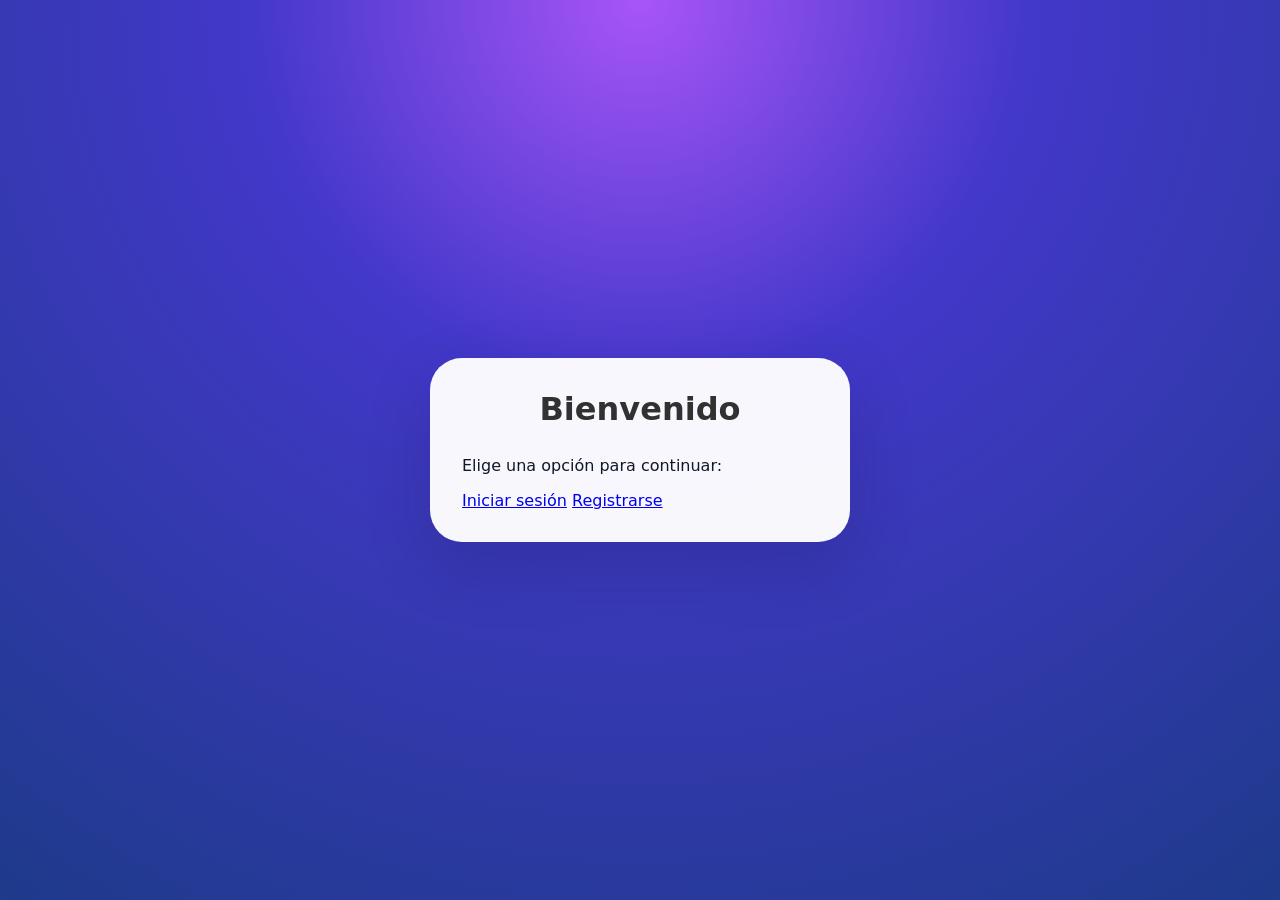
==== index.html @ a43ee420 "proyecto completo esta es la base del proyecto falta modificar la bienvenida adaptar para celular y " ====
<!DOCTYPE html>
<html lang="es">

<head>
  <meta charset="UTF-8">
  <meta name="viewport" content="width=device-width, initial-scale=1.0">
  <title>Bienvenida</title>
  <link rel="stylesheet" href="styles.css">
</head>

<body>
  <!-- Tarjeta de bienvenida con opciones de navegación -->
  <main class="card">
    <h1>Bienvenido</h1>
    <p>Elige una opción para continuar:</p>


    <!-- Botones de navegación hacia login y registro -->
    <div class="actions">
      <a class="button" href="login.html">Iniciar sesión</a>
      <a class="button button-secondary" href="register.html">Registrarse</a>
    </div>
  </main>
</body>

</html>
---- styles.css ----
/* ========================================
   CONFIGURACIÓN GLOBAL
   ======================================== */

/* Variables globales: tipografía y color base */
:root {
  font-family: Inter, system-ui, sans-serif;
  color: #111827;
}


/* Reset: aplicar box-sizing a todos los elementos */
* {
  box-sizing: border-box;
}


/* ========================================
   LAYOUT PRINCIPAL
   ======================================== */

/* Body: pantalla completa, centrada con fondo degradado */
body {
  margin: 0;
  min-height: 100vh;
  display: grid;
  place-items: center;
  background: radial-gradient(circle at top, #a855f7 0%, #4338ca 35%, #1e3a8a 100%);
}


/* ========================================
   TARJETA PRINCIPAL (CARD)
   ======================================== */

/* Contenedor principal: ancho responsivo, redondeado y con sombra */
.card {
  width: min(420px, calc(100vw - 40px));
  padding: 32px;
  border-radius: 32px;
  background: rgba(255, 255, 255, 0.96);
  box-shadow: 0 24px 64px rgba(15, 23, 42, 0.18);
}


/* Encabezado de la tarjeta: distribuye icono y texto */
.card-header {
  display: flex;
  justify-content: space-between;
  align-items: center;
  margin-bottom: 24px;
}


/* Botón icono: pequeño, redondeado y con fondo suave */
.icon-button {
  border: none;
  background: rgba(0, 0, 0, 0.06);
  width: 40px;
  height: 40px;
  border-radius: 50%;
  font-size: 1.2rem;
  cursor: pointer;
}


/* Texto de ayuda: gris y pequeño */
.help-text {
  font-size: 0.95rem;
  color: #6b7280;
}


/* ========================================
   TIPOGRAFÍA
   ======================================== */

/* Título principal: grande, centrado y oscuro */
h1 {
  margin: 0 0 28px;
  font-size: 2rem;
  text-align: center;
  color: #313131;
}


/* ========================================
   FORMULARIO
   ======================================== */

/* Contenedor del formulario: distribuye campos en grid */
.auth-form {
  display: grid;
  gap: 16px;
}


/* Inputs de texto: campos de identificación y contraseña */
input[type="email"],
input[type="password"],
input[type="text"] {
  width: 100%;
  padding: 16px 18px;
  border: 1px solid #d1d5db;
  border-radius: 18px;
  background: #f8fafc;
  color: #111827;
  font-size: 1rem;
}


/* Placeholder: texto gris para indicar que hacer en cada campo */
input::placeholder {
  color: #9ca3af;
}


/* Opciones de género (radio buttons): lado a lado */
.radio-group {
  display: flex;
  gap: 24px;
}


/* Etiqueta para radio button: flexible para estar al lado del input */
.radio-label {
  display: flex;
  align-items: center;
  gap: 8px;
  color: #4b5563;
  font-size: 0.95rem;
}


/* Enlace de ayuda: centrado y oscuro */
.help-link {
  display: block;
  text-align: center;
  color: #374151;
  text-decoration: none;
  font-size: 0.95rem;
  margin-top: -4px;
}


/* Efecto hover en enlace: subrayado */
.help-link:hover {
  text-decoration: underline;
}


/* ========================================
   CHECKBOXES Y RADIOS
   ======================================== */

/* Etiqueta para checkbox: flexible con gap */
.checkbox-label {
  display: flex;
  align-items: center;
  gap: 10px;
  color: #4b5563;
  font-size: 0.95rem;
  margin-bottom: 0;
}


/* Input checkbox: tamaño visible */
.checkbox-label input {
  width: 18px;
  height: 18px;
}


/* ========================================
   BOTONES
   ======================================== */

/* Botón principal: ancho completo con gradiente y texto blanco */
.primary-button {
  width: 100%;
  padding: 16px;
  background: linear-gradient(90deg, #7c3aed 0%, #4338ca 100%);
  color: white;
  border: none;
  border-radius: 18px;
  font-size: 1rem;
  font-weight: 700;
  cursor: pointer;
}


/* ========================================
   NAVEGACIÓN ENTRE PÁGINAS
   ======================================== */

/* Texto para cambiar de página: centrado con link azul */
.switch-text {
  margin: 24px 0 0;
  text-align: center;
  color: #6b7280;
  font-size: 0.95rem;
}


/* Enlace en switch-text: azul y sin subrayado */
.switch-text a {
  color: #4f46e5;
  text-decoration: none;
  font-weight: 600;
}


/* Efecto hover en enlace de navegación: subrayado */
.switch-text a:hover {
  text-decoration: underline;
}
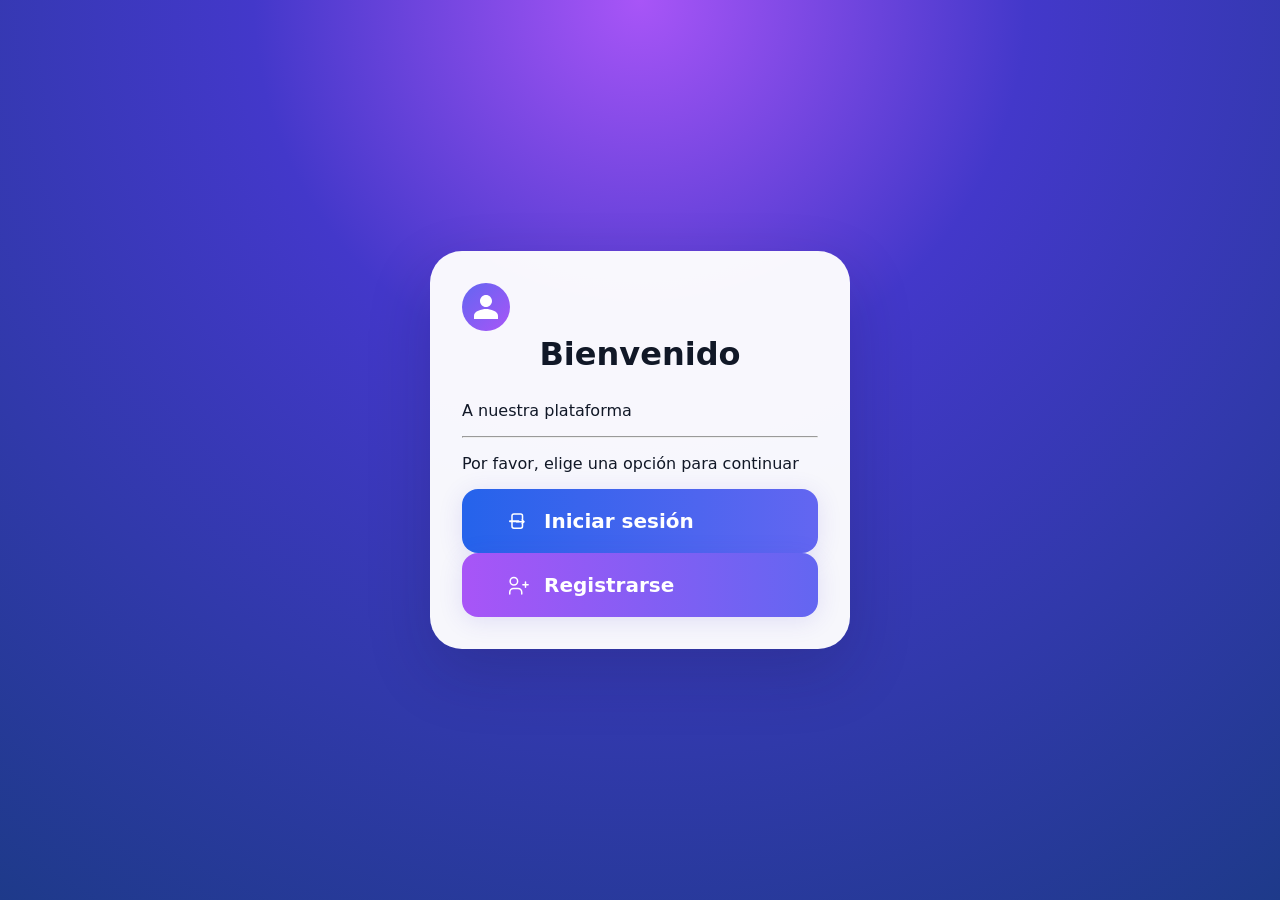
==== commit 00d063f2: "Add files via upload modificaciones de toda la bienvenida" ====
--- a/index.html
+++ b/index.html
@@ -11,14 +11,24 @@
 <body>
   <!-- Tarjeta de bienvenida con opciones de navegación -->
   <main class="card">
-    <h1>Bienvenido</h1>
-    <p>Elige una opción para continuar:</p>
-
-
-    <!-- Botones de navegación hacia login y registro -->
-    <div class="actions">
-      <a class="button" href="login.html">Iniciar sesión</a>
-      <a class="button button-secondary" href="register.html">Registrarse</a>
+    <div class="welcome-header">
+      <div class="welcome-icon">
+        <svg width="48" height="48" fill="none" xmlns="http://www.w3.org/2000/svg"><circle cx="24" cy="24" r="24" fill="url(#a)"/><path d="M24 24c3.314 0 6-2.686 6-6s-2.686-6-6-6-6 2.686-6 6 2.686 6 6 6Zm0 2c-4.418 0-12 2.238-12 6.667V36h24v-3.333C36 28.238 28.418 26 24 26Z" fill="#fff"/><defs><linearGradient id="a" x1="0" y1="0" x2="48" y2="48" gradientUnits="userSpaceOnUse"><stop stop-color="#6366f1"/><stop offset="1" stop-color="#a855f7"/></linearGradient></defs></svg>
+      </div>
+      <h1 class="welcome-title">Bienvenido</h1>
+      <p class="welcome-subtitle">A nuestra plataforma</p>
+      <hr class="welcome-divider">
+      <p class="welcome-desc">Por favor, elige una opción para continuar</p>
+    </div>
+    <div class="welcome-actions">
+      <a class="welcome-btn login" href="login.html">
+        <svg viewBox="0 0 32 32" fill="none"><rect x="4" y="15" width="14" height="2.5" rx="1.25" fill="#fff"/><path d="M22 9v14a2.5 2.5 0 0 1-2.5 2.5h-9A2.5 2.5 0 0 1 8 23V9a2.5 2.5 0 0 1 2.5-2.5h9A2.5 2.5 0 0 1 22 9Zm-8 8h10m0 0-2.5-2.5m2.5 2.5-2.5 2.5" stroke="#fff" stroke-width="2" stroke-linecap="round" stroke-linejoin="round"/></svg>
+        Iniciar sesión
+      </a>
+      <a class="welcome-btn register" href="register.html">
+        <svg viewBox="0 0 32 32" fill="none"><path d="M21 28v-2.5a5 5 0 0 0-5-5h-6a5 5 0 0 0-5 5V28" stroke="#fff" stroke-width="2" stroke-linecap="round" stroke-linejoin="round"/><circle cx="10.5" cy="11" r="5" stroke="#fff" stroke-width="2"/><path d="M26 12v7m3.5-3.5H22.5" stroke="#fff" stroke-width="2" stroke-linecap="round"/></svg>
+        Registrarse
+      </a>
     </div>
   </main>
 </body>
--- a/styles.css
+++ b/styles.css
@@ -1,3 +1,69 @@
+(/* Botones grandes de bienvenida tipo imagen */)
+.welcome-actions {
+  display: flex;
+  flex-direction: row;
+  justify-content: center;
+  align-items: center;
+  gap: 36px;
+  margin-top: 38px;
+}
+.welcome-btn {
+  display: flex;
+  align-items: center;
+  gap: 14px;
+  padding: 20px 44px;
+  border: none;
+  border-radius: 16px;
+  font-size: 1.25rem;
+  font-weight: 600;
+  cursor: pointer;
+  text-decoration: none;
+  white-space: nowrap;
+  box-shadow: 0 4px 24px 0 rgba(67,56,202,0.13);
+  transition: transform 0.13s, box-shadow 0.13s;
+}
+.welcome-btn.login {
+  background: linear-gradient(90deg, #2563eb 0%, #3b82f6 100%);
+  color: #fff;
+}
+.welcome-btn.register {
+  background: linear-gradient(90deg, #a855f7 0%, #6366f1 100%);
+  color: #fff;
+}
+.welcome-btn svg {
+  width: 28px;
+  height: 28px;
+  flex-shrink: 0;
+}
+.welcome-btn:active {
+  transform: scale(0.97);
+}
+
+/* Mejorar visibilidad de textos de bienvenida */
+.welcome-title {
+  color: #111827;
+  text-shadow: none;
+}
+.welcome-subtitle, .welcome-desc {
+  color: #111827;
+  text-shadow: none;
+}
+.welcome-btn.login {
+  background: linear-gradient(90deg, #2563eb 0%, #6366f1 100%);
+  color: #fff;
+}
+.welcome-btn.register {
+  background: linear-gradient(90deg, #a855f7 0%, #6366f1 100%);
+  color: #fff;
+}
+.welcome-btn svg {
+  width: 24px;
+  height: 24px;
+  fill: none;
+}
+.welcome-btn:active {
+  transform: scale(0.97);
+}
 /* ========================================
    CONFIGURACIÓN GLOBAL
    ======================================== */
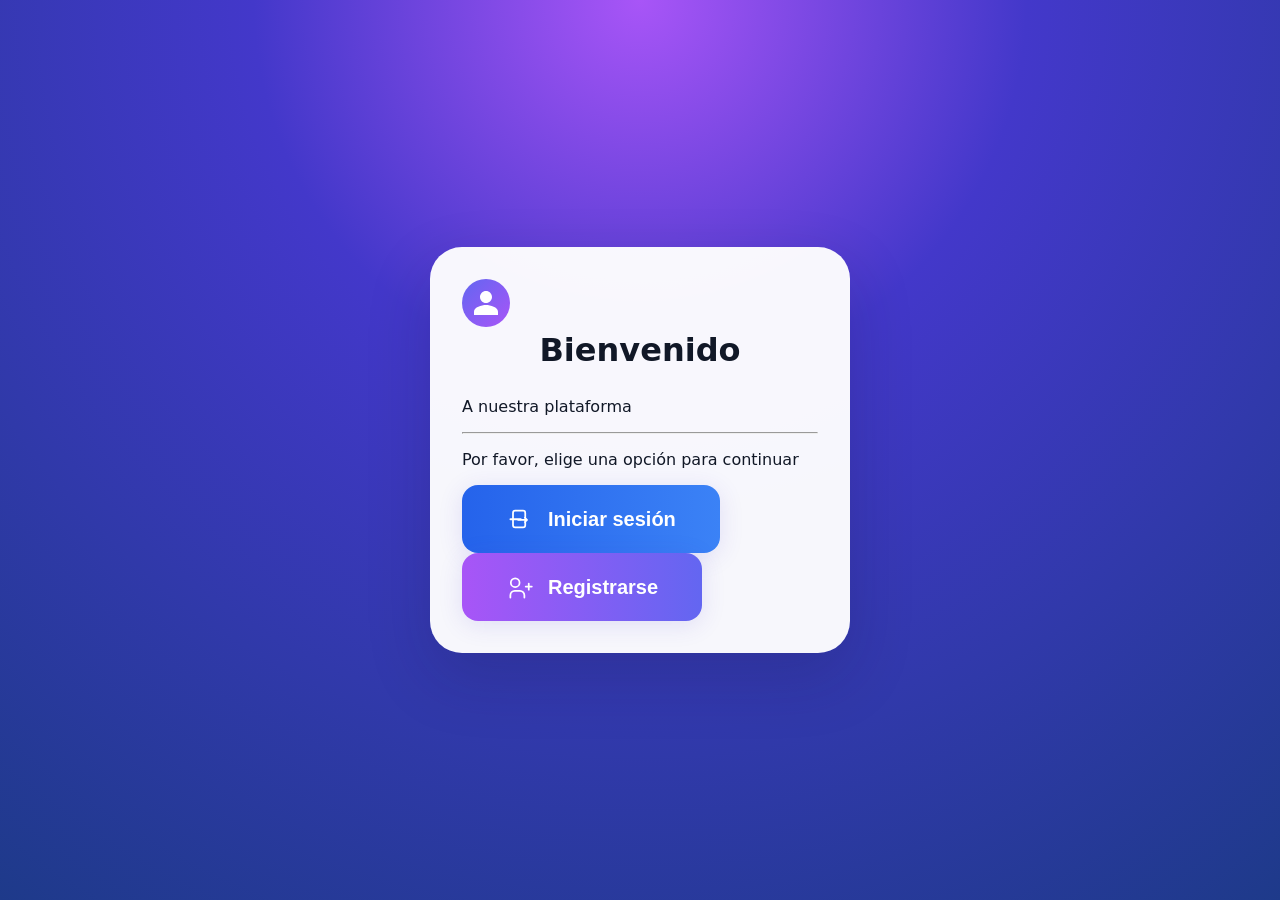
==== commit 7abd2c10: "Add files via upload actualizacion del spa y pantalla de inicio de sesion" ====
--- a/index.html
+++ b/index.html
@@ -4,33 +4,107 @@
 <head>
   <meta charset="UTF-8">
   <meta name="viewport" content="width=device-width, initial-scale=1.0">
-  <title>Bienvenida</title>
+  <title>Aplicación SPA</title>
   <link rel="stylesheet" href="styles.css">
 </head>
 
 <body>
-  <!-- Tarjeta de bienvenida con opciones de navegación -->
-  <main class="card">
-    <div class="welcome-header">
-      <div class="welcome-icon">
-        <svg width="48" height="48" fill="none" xmlns="http://www.w3.org/2000/svg"><circle cx="24" cy="24" r="24" fill="url(#a)"/><path d="M24 24c3.314 0 6-2.686 6-6s-2.686-6-6-6-6 2.686-6 6 2.686 6 6 6Zm0 2c-4.418 0-12 2.238-12 6.667V36h24v-3.333C36 28.238 28.418 26 24 26Z" fill="#fff"/><defs><linearGradient id="a" x1="0" y1="0" x2="48" y2="48" gradientUnits="userSpaceOnUse"><stop stop-color="#6366f1"/><stop offset="1" stop-color="#a855f7"/></linearGradient></defs></svg>
+  <!-- Vista de Bienvenida -->
+  <section id="welcome-view" class="view">
+    <main class="card">
+      <div class="welcome-header">
+        <div class="welcome-icon">
+          <svg width="48" height="48" fill="none" xmlns="http://www.w3.org/2000/svg"><circle cx="24" cy="24" r="24" fill="url(#a)"/><path d="M24 24c3.314 0 6-2.686 6-6s-2.686-6-6-6-6 2.686-6 6 2.686 6 6 6Zm0 2c-4.418 0-12 2.238-12 6.667V36h24v-3.333C36 28.238 28.418 26 24 26Z" fill="#fff"/><defs><linearGradient id="a" x1="0" y1="0" x2="48" y2="48" gradientUnits="userSpaceOnUse"><stop stop-color="#6366f1"/><stop offset="1" stop-color="#a855f7"/></linearGradient></defs></svg>
+        </div>
+        <h1 class="welcome-title">Bienvenido</h1>
+        <p class="welcome-subtitle">A nuestra plataforma</p>
+        <hr class="welcome-divider">
+        <p class="welcome-desc">Por favor, elige una opción para continuar</p>
       </div>
-      <h1 class="welcome-title">Bienvenido</h1>
-      <p class="welcome-subtitle">A nuestra plataforma</p>
-      <hr class="welcome-divider">
-      <p class="welcome-desc">Por favor, elige una opción para continuar</p>
-    </div>
-    <div class="welcome-actions">
-      <a class="welcome-btn login" href="login.html">
-        <svg viewBox="0 0 32 32" fill="none"><rect x="4" y="15" width="14" height="2.5" rx="1.25" fill="#fff"/><path d="M22 9v14a2.5 2.5 0 0 1-2.5 2.5h-9A2.5 2.5 0 0 1 8 23V9a2.5 2.5 0 0 1 2.5-2.5h9A2.5 2.5 0 0 1 22 9Zm-8 8h10m0 0-2.5-2.5m2.5 2.5-2.5 2.5" stroke="#fff" stroke-width="2" stroke-linecap="round" stroke-linejoin="round"/></svg>
-        Iniciar sesión
-      </a>
-      <a class="welcome-btn register" href="register.html">
-        <svg viewBox="0 0 32 32" fill="none"><path d="M21 28v-2.5a5 5 0 0 0-5-5h-6a5 5 0 0 0-5 5V28" stroke="#fff" stroke-width="2" stroke-linecap="round" stroke-linejoin="round"/><circle cx="10.5" cy="11" r="5" stroke="#fff" stroke-width="2"/><path d="M26 12v7m3.5-3.5H22.5" stroke="#fff" stroke-width="2" stroke-linecap="round"/></svg>
-        Registrarse
-      </a>
-    </div>
-  </main>
+      <div class="welcome-actions">
+        <button class="welcome-btn login" data-navigate="login">
+          <svg viewBox="0 0 32 32" fill="none"><rect x="4" y="15" width="14" height="2.5" rx="1.25" fill="#fff"/><path d="M22 9v14a2.5 2.5 0 0 1-2.5 2.5h-9A2.5 2.5 0 0 1 8 23V9a2.5 2.5 0 0 1 2.5-2.5h9A2.5 2.5 0 0 1 22 9Zm-8 8h10m0 0-2.5-2.5m2.5 2.5-2.5 2.5" stroke="#fff" stroke-width="2" stroke-linecap="round" stroke-linejoin="round"/></svg>
+          Iniciar sesión
+        </button>
+        <button class="welcome-btn register" data-navigate="register">
+          <svg viewBox="0 0 32 32" fill="none"><path d="M21 28v-2.5a5 5 0 0 0-5-5h-6a5 5 0 0 0-5 5V28" stroke="#fff" stroke-width="2" stroke-linecap="round" stroke-linejoin="round"/><circle cx="10.5" cy="11" r="5" stroke="#fff" stroke-width="2"/><path d="M26 12v7m3.5-3.5H22.5" stroke="#fff" stroke-width="2" stroke-linecap="round"/></svg>
+          Registrarse
+        </button>
+      </div>
+    </main>
+  </section>
+
+  <!-- Vista de Login -->
+  <section id="login-view" class="view hidden">
+    <main class="card">
+      <div class="card-header">
+        <button type="button" class="icon-button" aria-label="Cerrar" data-navigate="welcome">×</button>
+        <span class="help-text">Need help?</span>
+      </div>
+
+      <h1>Iniciar sesión</h1>
+
+      <form id="loginForm" class="auth-form">
+        <input type="email" id="login-email" name="email" placeholder="Correo electrónico" required>
+        <input type="password" id="login-password" name="password" placeholder="Contraseña" required>
+        <a class="help-link" href="#">Olvidaste tu contraseña?</a>
+        <button type="submit" class="primary-button">Entrar</button>
+      </form>
+
+      <p class="switch-text" id="login-message">¿No tienes cuenta? <button data-navigate="register">Registrarse</button></p>
+    </main>
+  </section>
+
+  <!-- Vista de Registro -->
+  <section id="register-view" class="view hidden">
+    <main class="card">
+      <div class="card-header">
+        <button type="button" class="icon-button" aria-label="Cerrar" data-navigate="welcome">×</button>
+        <span class="help-text">Need help?</span>
+      </div>
+
+      <h1>Crear cuenta</h1>
+
+      <form id="registerForm" class="auth-form">
+        <input type="text" id="reg-name" name="name" placeholder="Nombre completo" required>
+        <input type="email" id="reg-email" name="email" placeholder="Correo electrónico" required>
+
+        <div class="radio-group">
+          <label class="radio-label">
+            <input type="radio" name="gender" value="m" required>
+            M
+          </label>
+          <label class="radio-label">
+            <input type="radio" name="gender" value="f" required>
+            F
+          </label>
+        </div>
+
+        <input type="password" id="reg-password" name="password" placeholder="Contraseña" required>
+        <input type="password" id="reg-confirmPassword" name="confirmPassword" placeholder="Confirmar contraseña" required>
+
+        <label class="checkbox-label">
+          <input type="checkbox" id="terms" required>
+          Acepto los términos del acuerdo
+        </label>
+
+        <button type="submit" class="primary-button">Registrarse</button>
+      </form>
+
+      <p class="switch-text">¿Ya tienes una cuenta? <button data-navigate="login">Iniciar sesión</button></p>
+    </main>
+  </section>
+
+  <!-- Vista Principal (protegida) -->
+  <section id="main-view" class="view hidden">
+    <main class="card">
+      <h1>Bienvenido a la página principal</h1>
+      <p>Has iniciado sesión correctamente.</p>
+      <button class="primary-button" data-navigate="welcome" id="logout-btn">Cerrar sesión</button>
+    </main>
+  </section>
+
+  <script src="app.js"></script>
 </body>
 
 </html>
--- a/styles.css
+++ b/styles.css
@@ -10,6 +10,7 @@
 .welcome-btn {
   display: flex;
   align-items: center;
+  justify-content: center;
   gap: 14px;
   padding: 20px 44px;
   border: none;
@@ -19,6 +20,7 @@
   cursor: pointer;
   text-decoration: none;
   white-space: nowrap;
+  min-width: 220px !important;
   box-shadow: 0 4px 24px 0 rgba(67,56,202,0.13);
   transition: transform 0.13s, box-shadow 0.13s;
 }
@@ -48,22 +50,7 @@
   color: #111827;
   text-shadow: none;
 }
-.welcome-btn.login {
-  background: linear-gradient(90deg, #2563eb 0%, #6366f1 100%);
-  color: #fff;
-}
-.welcome-btn.register {
-  background: linear-gradient(90deg, #a855f7 0%, #6366f1 100%);
-  color: #fff;
-}
-.welcome-btn svg {
-  width: 24px;
-  height: 24px;
-  fill: none;
-}
-.welcome-btn:active {
-  transform: scale(0.97);
-}
+
 /* ========================================
    CONFIGURACIÓN GLOBAL
    ======================================== */
@@ -256,6 +243,24 @@
 
 
 /* ========================================
+   NAVEGACIÓN SPA
+   ======================================== */
+
+/* Contenedor de vista */
+.view {
+  width: 100%;
+  display: flex;
+  justify-content: center;
+  align-items: center;
+}
+
+/* Clase para ocultar vistas */
+.hidden {
+  display: none !important;
+}
+
+
+/* ========================================
    NAVEGACIÓN ENTRE PÁGINAS
    ======================================== */
 
@@ -269,14 +274,22 @@
 
 
 /* Enlace en switch-text: azul y sin subrayado */
-.switch-text a {
+.switch-text a,
+.switch-text button {
   color: #4f46e5;
   text-decoration: none;
   font-weight: 600;
+  background: none;
+  border: none;
+  cursor: pointer;
+  font-size: inherit;
+  font-family: inherit;
+  padding: 0;
 }
 
 
 /* Efecto hover en enlace de navegación: subrayado */
-.switch-text a:hover {
+.switch-text a:hover,
+.switch-text button:hover {
   text-decoration: underline;
 }
